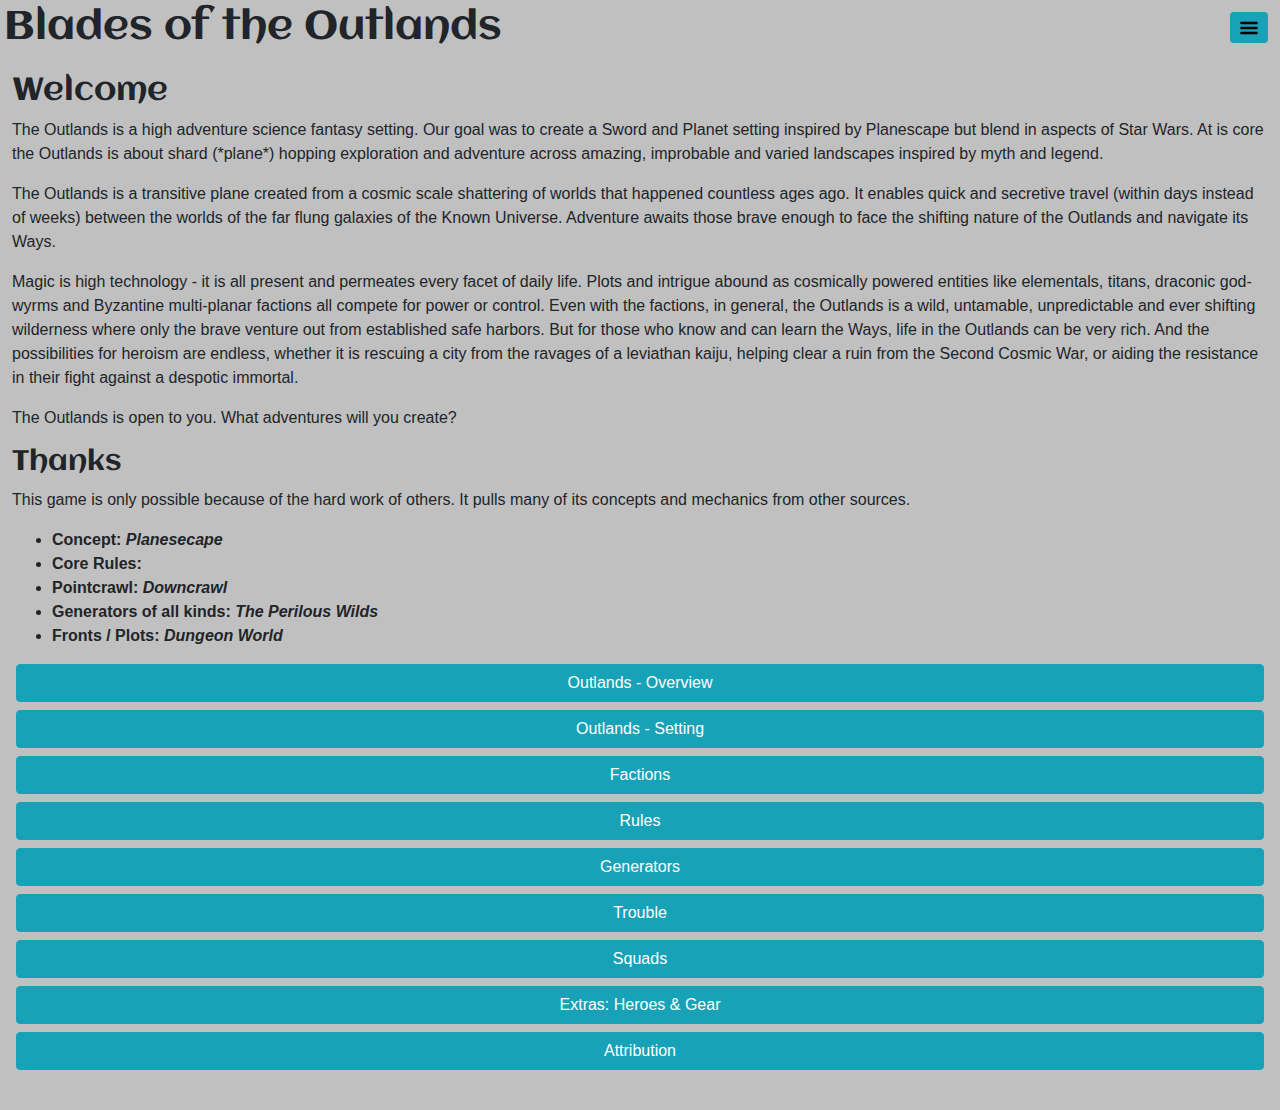
==== blades-solo.html @ 04092b4c "Init" ====
<!DOCTYPE html>
<html>
  <head>
    <meta http-equiv="content-type" content="text/html; charset=UTF-8">
    <title>Blades of the Outlands: Solo</title>
    <meta name="viewport" content="width=device-width, initial-scale=1">
    <link rel="stylesheet" href="https://fonts.googleapis.com/css?family=Aclonica">
    <link rel="stylesheet" type="text/css" href="lib/noty.3.1.4.min.css">
    <link rel="stylesheet" type="text/css" href="lib/bootstrap.min.css">
    <link rel="stylesheet" type="text/css" href="src/main.css">
  </head>
  <body>
    <div id="ui-main" class="w-100" align="center">
      <!--MENU---------------------------------------------->
      <div class="d-flex justify-content-between m-1" style="z-index:100">
        <div>
          <h1>Blades of the Outlands</h1>
        </div>
        <div class="d-flex flex-row-reverse">
          <div class="m-2">
            <a class="btn btn-info btn-sm" data-toggle="collapse" href="#menu-list" role="button">
              <img src="media/md-menu.svg" height="20" width="20">
            </a>
          </div>
          <div class="card collapse" id="menu-list" style="position: absolute;width:200px;right:50px;z-index:100">
            <div class="card card-body p-1">
              <button type="button" class="btn btn-block btn-info" @click="show='about'" data-toggle="collapse" href="#menu-list">About</button>
              <button type="button" class="btn btn-block btn-info" @click="show='trouble-map'" data-toggle="collapse" href="#menu-list">Trouble</button>
              <button type="button" class="btn btn-block btn-danger mt-4" @click="reset()" data-toggle="collapse" href="#menu-list">Reset Game</button>
            </div>
          </div>
        </div>
      </div>
      <!--END MENU---------------------------------------------->
      <component v-bind:is="show" style="z-index:0"></component>
      <div id="map">
        <svg height="0" width="0"></svg>
      </div>
      <!--FOOTER---------------------------------------------->
      <!--END FOOTER---------------------------------------------->
    </div>
  </body>
  <script src="src/nameGenerate.js"></script>
  <script src="lib/ethers-v4.min.js"></script>
  <script src="lib/d3.v5.min.js"></script>
  <script src="lib/vue.2.5.16.min.js"></script>
  <script src="lib/noty.3.1.4.min.js"></script>
  <script src="lib/popper.1.12.3.min.js"></script>
  <script src="lib/jquery-3.3.1.min.js"></script>
  <script src="lib/bootstrap.min.js"></script>
  <script type="module" src="src/blades-solo/main.js"></script>
</html>
---- lib/noty.3.1.4.min.css ----
#noty_layout__bottom,#noty_layout__bottomCenter,#noty_layout__bottomLeft,#noty_layout__bottomRight,#noty_layout__center,#noty_layout__centerLeft,#noty_layout__centerRight,#noty_layout__top,#noty_layout__topCenter,#noty_layout__topLeft,#noty_layout__topRight,.noty_layout_mixin{position:fixed;margin:0;padding:0;z-index:9999999;-webkit-transform:translateZ(0) scale(1,1);transform:translateZ(0) scale(1,1);-webkit-backface-visibility:hidden;backface-visibility:hidden;-webkit-font-smoothing:subpixel-antialiased;filter:blur(0);-webkit-filter:blur(0);max-width:90%}#noty_layout__top{top:0;left:5%;width:90%}#noty_layout__topLeft{top:20px;left:20px;width:325px}#noty_layout__topCenter{top:5%;left:50%;width:325px;-webkit-transform:translate(-webkit-calc(-50% - .5px)) translateZ(0) scale(1,1);transform:translate(calc(-50% - .5px)) translateZ(0) scale(1,1)}#noty_layout__topRight{top:20px;right:20px;width:325px}#noty_layout__bottom{bottom:0;left:5%;width:90%}#noty_layout__bottomLeft{bottom:20px;left:20px;width:325px}#noty_layout__bottomCenter{bottom:5%;left:50%;width:325px;-webkit-transform:translate(-webkit-calc(-50% - .5px)) translateZ(0) scale(1,1);transform:translate(calc(-50% - .5px)) translateZ(0) scale(1,1)}#noty_layout__bottomRight{bottom:20px;right:20px;width:325px}#noty_layout__center{top:50%;left:50%;width:325px;-webkit-transform:translate(-webkit-calc(-50% - .5px),-webkit-calc(-50% - .5px)) translateZ(0) scale(1,1);transform:translate(calc(-50% - .5px),calc(-50% - .5px)) translateZ(0) scale(1,1)}#noty_layout__centerLeft{top:50%;left:20px;width:325px;-webkit-transform:translate(0,-webkit-calc(-50% - .5px)) translateZ(0) scale(1,1);transform:translate(0,calc(-50% - .5px)) translateZ(0) scale(1,1)}#noty_layout__centerRight{top:50%;right:20px;width:325px;-webkit-transform:translate(0,-webkit-calc(-50% - .5px)) translateZ(0) scale(1,1);transform:translate(0,calc(-50% - .5px)) translateZ(0) scale(1,1)}.noty_progressbar{display:none}.noty_has_timeout.noty_has_progressbar .noty_progressbar{display:block;position:absolute;left:0;bottom:0;height:3px;width:100%;background-color:#646464;opacity:.2}.noty_bar{-webkit-backface-visibility:hidden;-webkit-transform:translate(0,0) translateZ(0) scale(1,1);-ms-transform:translate(0,0) scale(1,1);transform:translate(0,0) scale(1,1);-webkit-font-smoothing:subpixel-antialiased;overflow:hidden}.noty_effects_open{opacity:0;-webkit-transform:translate(50%);-ms-transform:translate(50%);transform:translate(50%);-webkit-animation:noty_anim_in .5s cubic-bezier(.68,-.55,.265,1.55);animation:noty_anim_in .5s cubic-bezier(.68,-.55,.265,1.55);-webkit-animation-fill-mode:forwards;animation-fill-mode:forwards}.noty_effects_close{-webkit-animation:noty_anim_out .5s cubic-bezier(.68,-.55,.265,1.55);animation:noty_anim_out .5s cubic-bezier(.68,-.55,.265,1.55);-webkit-animation-fill-mode:forwards;animation-fill-mode:forwards}.noty_fix_effects_height{-webkit-animation:noty_anim_height 75ms ease-out;animation:noty_anim_height 75ms ease-out}.noty_close_with_click{cursor:pointer}.noty_close_button{position:absolute;top:2px;right:2px;font-weight:700;width:20px;height:20px;text-align:center;line-height:20px;background-color:rgba(0,0,0,.05);border-radius:2px;cursor:pointer;-webkit-transition:all .2s ease-out;transition:all .2s ease-out}.noty_close_button:hover{background-color:rgba(0,0,0,.1)}.noty_modal{position:fixed;width:100%;height:100%;background-color:#000;z-index:10000;opacity:.3;left:0;top:0}.noty_modal.noty_modal_open{opacity:0;-webkit-animation:noty_modal_in .3s ease-out;animation:noty_modal_in .3s ease-out}.noty_modal.noty_modal_close{-webkit-animation:noty_modal_out .3s ease-out;animation:noty_modal_out .3s ease-out;-webkit-animation-fill-mode:forwards;animation-fill-mode:forwards}@-webkit-keyframes noty_modal_in{100%{opacity:.3}}@keyframes noty_modal_in{100%{opacity:.3}}@-webkit-keyframes noty_modal_out{100%{opacity:0}}@keyframes noty_modal_out{100%{opacity:0}}@keyframes noty_modal_out{100%{opacity:0}}@-webkit-keyframes noty_anim_in{100%{-webkit-transform:translate(0);transform:translate(0);opacity:1}}@keyframes noty_anim_in{100%{-webkit-transform:translate(0);transform:translate(0);opacity:1}}@-webkit-keyframes noty_anim_out{100%{-webkit-transform:translate(50%);transform:translate(50%);opacity:0}}@keyframes noty_anim_out{100%{-webkit-transform:translate(50%);transform:translate(50%);opacity:0}}@-webkit-keyframes noty_anim_height{100%{height:0}}@keyframes noty_anim_height{100%{height:0}}.noty_theme__relax.noty_bar{margin:4px 0;overflow:hidden;border-radius:2px;position:relative}.noty_theme__relax.noty_bar .noty_body{padding:10px}.noty_theme__relax.noty_bar .noty_buttons{border-top:1px solid #e7e7e7;padding:5px 10px}.noty_theme__relax.noty_type__alert,.noty_theme__relax.noty_type__notification{background-color:#fff;border:1px solid #dedede;color:#444}.noty_theme__relax.noty_type__warning{background-color:#ffeaa8;border:1px solid #ffc237;color:#826200}.noty_theme__relax.noty_type__warning .noty_buttons{border-color:#dfaa30}.noty_theme__relax.noty_type__error{background-color:#ff8181;border:1px solid #e25353;color:#fff}.noty_theme__relax.noty_type__error .noty_buttons{border-color:#8b0000}.noty_theme__relax.noty_type__info,.noty_theme__relax.noty_type__information{background-color:#78c5e7;border:1px solid #3badd6;color:#fff}.noty_theme__relax.noty_type__info .noty_buttons,.noty_theme__relax.noty_type__information .noty_buttons{border-color:#0b90c4}.noty_theme__relax.noty_type__success{background-color:#bcf5bc;border:1px solid #7cdd77;color:#006400}.noty_theme__relax.noty_type__success .noty_buttons{border-color:#50c24e}.noty_theme__metroui.noty_bar{margin:4px 0;overflow:hidden;position:relative;box-shadow:rgba(0,0,0,.298039) 0 0 5px 0}.noty_theme__metroui.noty_bar .noty_progressbar{position:absolute;left:0;bottom:0;height:3px;width:100%;background-color:#000;opacity:.2}.noty_theme__metroui.noty_bar .noty_body{padding:1.25em;font-size:14px}.noty_theme__metroui.noty_bar .noty_buttons{padding:0 10px .5em 10px}.noty_theme__metroui.noty_type__alert,.noty_theme__metroui.noty_type__notification{background-color:#fff;color:#1d1d1d}.noty_theme__metroui.noty_type__warning{background-color:#fa6800;color:#fff}.noty_theme__metroui.noty_type__error{background-color:#ce352c;color:#fff}.noty_theme__metroui.noty_type__info,.noty_theme__metroui.noty_type__information{background-color:#1ba1e2;color:#fff}.noty_theme__metroui.noty_type__success{background-color:#60a917;color:#fff}.noty_theme__mint.noty_bar{margin:4px 0;overflow:hidden;border-radius:2px;position:relative}.noty_theme__mint.noty_bar .noty_body{padding:10px;font-size:14px}.noty_theme__mint.noty_bar .noty_buttons{padding:10px}.noty_theme__mint.noty_type__alert,.noty_theme__mint.noty_type__notification{background-color:#fff;border-bottom:1px solid #d1d1d1;color:#2f2f2f}.noty_theme__mint.noty_type__warning{background-color:#ffae42;border-bottom:1px solid #e89f3c;color:#fff}.noty_theme__mint.noty_type__error{background-color:#de636f;border-bottom:1px solid #ca5a65;color:#fff}.noty_theme__mint.noty_type__info,.noty_theme__mint.noty_type__information{background-color:#7f7eff;border-bottom:1px solid #7473e8;color:#fff}.noty_theme__mint.noty_type__success{background-color:#afc765;border-bottom:1px solid #a0b55c;color:#fff}.noty_theme__sunset.noty_bar{margin:4px 0;overflow:hidden;border-radius:2px;position:relative}.noty_theme__sunset.noty_bar .noty_body{padding:10px;font-size:14px;text-shadow:1px 1px 1px rgba(0,0,0,.1)}.noty_theme__sunset.noty_bar .noty_buttons{padding:10px}.noty_theme__sunset.noty_type__alert,.noty_theme__sunset.noty_type__notification{background-color:#073b4c;color:#fff}.noty_theme__sunset.noty_type__alert .noty_progressbar,.noty_theme__sunset.noty_type__notification .noty_progressbar{background-color:#fff}.noty_theme__sunset.noty_type__warning{background-color:#ffd166;color:#fff}.noty_theme__sunset.noty_type__error{background-color:#ef476f;color:#fff}.noty_theme__sunset.noty_type__error .noty_progressbar{opacity:.4}.noty_theme__sunset.noty_type__info,.noty_theme__sunset.noty_type__information{background-color:#118ab2;color:#fff}.noty_theme__sunset.noty_type__info .noty_progressbar,.noty_theme__sunset.noty_type__information .noty_progressbar{opacity:.6}.noty_theme__sunset.noty_type__success{background-color:#06d6a0;color:#fff}.noty_theme__bootstrap-v3.noty_bar{margin:4px 0;overflow:hidden;position:relative;border:1px solid transparent;border-radius:4px}.noty_theme__bootstrap-v3.noty_bar .noty_body{padding:15px}.noty_theme__bootstrap-v3.noty_bar .noty_buttons{padding:10px}.noty_theme__bootstrap-v3.noty_bar .noty_close_button{font-size:21px;font-weight:700;line-height:1;color:#000;text-shadow:0 1px 0 #fff;opacity:.2;background:0 0}.noty_theme__bootstrap-v3.noty_bar .noty_close_button:hover{background:0 0;text-decoration:none;cursor:pointer;opacity:.5}.noty_theme__bootstrap-v3.noty_type__alert,.noty_theme__bootstrap-v3.noty_type__notification{background-color:#fff;color:inherit}.noty_theme__bootstrap-v3.noty_type__warning{background-color:#fcf8e3;color:#8a6d3b;border-color:#faebcc}.noty_theme__bootstrap-v3.noty_type__error{background-color:#f2dede;color:#a94442;border-color:#ebccd1}.noty_theme__bootstrap-v3.noty_type__info,.noty_theme__bootstrap-v3.noty_type__information{background-color:#d9edf7;color:#31708f;border-color:#bce8f1}.noty_theme__bootstrap-v3.noty_type__success{background-color:#dff0d8;color:#3c763d;border-color:#d6e9c6}.noty_theme__bootstrap-v4.noty_bar{margin:4px 0;overflow:hidden;position:relative;border:1px solid transparent;border-radius:.25rem}.noty_theme__bootstrap-v4.noty_bar .noty_body{padding:.75rem 1.25rem}.noty_theme__bootstrap-v4.noty_bar .noty_buttons{padding:10px}.noty_theme__bootstrap-v4.noty_bar .noty_close_button{font-size:1.5rem;font-weight:700;line-height:1;color:#000;text-shadow:0 1px 0 #fff;opacity:.5;background:0 0}.noty_theme__bootstrap-v4.noty_bar .noty_close_button:hover{background:0 0;text-decoration:none;cursor:pointer;opacity:.75}.noty_theme__bootstrap-v4.noty_type__alert,.noty_theme__bootstrap-v4.noty_type__notification{background-color:#fff;color:inherit}.noty_theme__bootstrap-v4.noty_type__warning{background-color:#fcf8e3;color:#8a6d3b;border-color:#faebcc}.noty_theme__bootstrap-v4.noty_type__error{background-color:#f2dede;color:#a94442;border-color:#ebccd1}.noty_theme__bootstrap-v4.noty_type__info,.noty_theme__bootstrap-v4.noty_type__information{background-color:#d9edf7;color:#31708f;border-color:#bce8f1}.noty_theme__bootstrap-v4.noty_type__success{background-color:#dff0d8;color:#3c763d;border-color:#d6e9c6}.noty_theme__semanticui.noty_bar{margin:4px 0;overflow:hidden;position:relative;border:1px solid transparent;font-size:1em;border-radius:.28571429rem;box-shadow:0 0 0 1px rgba(34,36,38,.22) inset,0 0 0 0 transparent}.noty_theme__semanticui.noty_bar .noty_body{padding:1em 1.5em;line-height:1.4285em}.noty_theme__semanticui.noty_bar .noty_buttons{padding:10px}.noty_theme__semanticui.noty_type__alert,.noty_theme__semanticui.noty_type__notification{background-color:#f8f8f9;color:rgba(0,0,0,.87)}.noty_theme__semanticui.noty_type__warning{background-color:#fffaf3;color:#573a08;box-shadow:0 0 0 1px #c9ba9b inset,0 0 0 0 transparent}.noty_theme__semanticui.noty_type__error{background-color:#fff6f6;color:#9f3a38;box-shadow:0 0 0 1px #e0b4b4 inset,0 0 0 0 transparent}.noty_theme__semanticui.noty_type__info,.noty_theme__semanticui.noty_type__information{background-color:#f8ffff;color:#276f86;box-shadow:0 0 0 1px #a9d5de inset,0 0 0 0 transparent}.noty_theme__semanticui.noty_type__success{background-color:#fcfff5;color:#2c662d;box-shadow:0 0 0 1px #a3c293 inset,0 0 0 0 transparent}.noty_theme__nest.noty_bar{margin:0 0 15px 0;overflow:hidden;border-radius:2px;position:relative;box-shadow:rgba(0,0,0,.098039) 5px 4px 10px 0}.noty_theme__nest.noty_bar .noty_body{padding:10px;font-size:14px;text-shadow:1px 1px 1px rgba(0,0,0,.1)}.noty_theme__nest.noty_bar .noty_buttons{padding:10px}.noty_layout .noty_theme__nest.noty_bar{z-index:5}.noty_layout .noty_theme__nest.noty_bar:nth-child(2){position:absolute;top:0;margin-top:4px;margin-right:-4px;margin-left:4px;z-index:4;width:100%}.noty_layout .noty_theme__nest.noty_bar:nth-child(3){position:absolute;top:0;margin-top:8px;margin-right:-8px;margin-left:8px;z-index:3;width:100%}.noty_layout .noty_theme__nest.noty_bar:nth-child(4){position:absolute;top:0;margin-top:12px;margin-right:-12px;margin-left:12px;z-index:2;width:100%}.noty_layout .noty_theme__nest.noty_bar:nth-child(5){position:absolute;top:0;margin-top:16px;margin-right:-16px;margin-left:16px;z-index:1;width:100%}.noty_layout .noty_theme__nest.noty_bar:nth-child(n+6){position:absolute;top:0;margin-top:20px;margin-right:-20px;margin-left:20px;z-index:-1;width:100%}#noty_layout__bottomLeft .noty_theme__nest.noty_bar:nth-child(2),#noty_layout__topLeft .noty_theme__nest.noty_bar:nth-child(2){margin-top:4px;margin-left:-4px;margin-right:4px}#noty_layout__bottomLeft .noty_theme__nest.noty_bar:nth-child(3),#noty_layout__topLeft .noty_theme__nest.noty_bar:nth-child(3){margin-top:8px;margin-left:-8px;margin-right:8px}#noty_layout__bottomLeft .noty_theme__nest.noty_bar:nth-child(4),#noty_layout__topLeft .noty_theme__nest.noty_bar:nth-child(4){margin-top:12px;margin-left:-12px;margin-right:12px}#noty_layout__bottomLeft .noty_theme__nest.noty_bar:nth-child(5),#noty_layout__topLeft .noty_theme__nest.noty_bar:nth-child(5){margin-top:16px;margin-left:-16px;margin-right:16px}#noty_layout__bottomLeft .noty_theme__nest.noty_bar:nth-child(n+6),#noty_layout__topLeft .noty_theme__nest.noty_bar:nth-child(n+6){margin-top:20px;margin-left:-20px;margin-right:20px}.noty_theme__nest.noty_type__alert,.noty_theme__nest.noty_type__notification{background-color:#073b4c;color:#fff}.noty_theme__nest.noty_type__alert .noty_progressbar,.noty_theme__nest.noty_type__notification .noty_progressbar{background-color:#fff}.noty_theme__nest.noty_type__warning{background-color:#ffd166;color:#fff}.noty_theme__nest.noty_type__error{background-color:#ef476f;color:#fff}.noty_theme__nest.noty_type__error .noty_progressbar{opacity:.4}.noty_theme__nest.noty_type__info,.noty_theme__nest.noty_type__information{background-color:#118ab2;color:#fff}.noty_theme__nest.noty_type__info .noty_progressbar,.noty_theme__nest.noty_type__information .noty_progressbar{opacity:.6}.noty_theme__nest.noty_type__success{background-color:#06d6a0;color:#fff}.noty_theme__light.noty_bar{margin:4px 0;overflow:hidden;border-radius:2px;position:relative}.noty_theme__light.noty_bar .noty_body{padding:10px}.noty_theme__light.noty_bar .noty_buttons{border-top:1px solid #e7e7e7;padding:5px 10px}.noty_theme__light.noty_type__alert,.noty_theme__light.noty_type__notification{background-color:#fff;border:1px solid #dedede;color:#444}.noty_theme__light.noty_type__warning{background-color:#ffeaa8;border:1px solid #ffc237;color:#826200}.noty_theme__light.noty_type__warning .noty_buttons{border-color:#dfaa30}.noty_theme__light.noty_type__error{background-color:#ed7000;border:1px solid #e25353;color:#fff}.noty_theme__light.noty_type__error .noty_buttons{border-color:#8b0000}.noty_theme__light.noty_type__info,.noty_theme__light.noty_type__information{background-color:#78c5e7;border:1px solid #3badd6;color:#fff}.noty_theme__light.noty_type__info .noty_buttons,.noty_theme__light.noty_type__information .noty_buttons{border-color:#0b90c4}.noty_theme__light.noty_type__success{background-color:#57c880;border:1px solid #7cdd77;color:#006400}.noty_theme__light.noty_type__success .noty_buttons{border-color:#50c24e}
/*# sourceMappingURL=noty.min.css.map */
---- src/main.css ----
[v-cloak] {
  display: none;
}

body {
  margin: 0;
  background-color: silver;
  overflow: auto;
}

/* FONT Classes */

h1, h2, h3, h4 {
  font-family: 'Aclonica', serif;
}

bi {
  font-weight: bold;
  font-style: italic;
}

.font-lg {
  font-size: large;
}
.font-sm {
  font-size: small;
}
.font-blue {
  color: blue;
}
.underline {
  text-decoration: underline;
}
.pointer {
  cursor: pointer;
}
.dashed {
  text-decoration: underline dashed;
}

/* Tables */

table.border-all, th, td {
  border: 1px solid black;
}

th, td {
  padding: 0em 0.5em;
}

.table-gen.row {
  border-left: 1px solid black;
  border-right: 1px solid black;
}
.table-gen.row:nth-child(1) {
  border: 1px solid black;
  margin:0;
  font-weight: bold;
}
.table-gen.row:nth-child(even){
  background-color: lightgray;
}
.table-gen.row:last-child {
  border-bottom: 1px solid black;
}

.table-gen.col {
  padding: 0;
  border: 1px solid black; 
}
.table-gen.col div:nth-child(odd){
  background-color: lightgray;
}
.table-gen.col div:nth-child(1){
  font-weight: bold;
  border: 1px solid black; 
}

/* HEADER  */
.h-double-border, h3.region {
  border-top: 6px double black;
  border-bottom: 2px solid black;
}
h4.shard {
  border-top: 2px solid black;
  border-bottom: 2px solid black;
}

/* OVERLAY FOR CENTER DATA */
.overlay {
  position: fixed;
  left: 50%;
  transform: translateX(-50%);
  background-color: rgba(245, 245, 245, 0.75);
  width : 1200px;
  max-height: 100%;
  overflow-y: auto;
}
@media only screen and (max-width: 1200px) {
  .overlay {
    width: 100%;
  }
}

/* Tooltip container */
.tip {
  position: relative;
  display: inline-block;
  border-bottom: 1px dotted black; /* If you want dots under the hoverable text */
}

/* Tooltip text */
.tip .tiptext {
  visibility: hidden;
  width: 300px;
  background-color: black;
  color: #fff;
  text-align: left;
  padding: 5px 5px;
  border-radius: 6px;
 
  /* Position the tooltip text - see examples below! */
  position: absolute;
  z-index: 5;
}
/* Tooltip text TOP */
.tip .tiptext {
  width: 300px;
  bottom: 100%;
  left: 50%;
  /* margin-left: -100px; */ /* Use half of the width (120/2 = 60), to center the tooltip */
}

/* Show the tooltip text when you mouse over the tooltip container */
.tip:hover .tiptext {
  visibility: visible;
}

/*CSS styling for dots boxes */
.box {
  display: inline-block;
}
.box.box-md {
  height: 20px;
  width: 20px;
}
.circle {
  border-radius: 50%;
  display: inline-block;
}
.circle.circle-sm {
  height: 10px;
  width: 10px;
}
.circle.circle-md {
  height: 20px;
  width: 20px;
}
.circle.circle-success {
  background-color: #28a745;
}

/*CSS styling for Maps */
.sector, .region {
  fill:none;
  stroke-width: 5px;
  stroke-dasharray:20,5;
}
.zone{
  stroke-width: 0px;
}
.joins line {
  stroke: black;
  stroke-width: 2px;
}

circle.shard {
  stroke: black;
  fill: green;
}

.diamond {
  color: aqua;
}
.ruby {
  color: red;
}
.citrine {
  color: orange;
}
.topaz {
  color: yellow;
}
.emerald {
  color: green;
}
.sapphire {
  color: blue;
}
.amethyst {
  color: purple;
}

/*CSS styling for Arrow */
.arrow-down {
  width: 20px;
  height: 20px;
  background: #28a745;
  position: relative;
  border-radius: .2rem;
}

.arrow-down.active {
  background: #17a2b8;
}

.arrow-down:before, .arrow-down:after {
  content: "";
  display: block;
  width: 10px;
  height: 5px;
  background: white;
  position: absolute;
  top: 10px;
  transition: transform .5s;
}

.arrow-down:before {
  right: 7px;
  transform: rotate(45deg);
}

.arrow-down:after {
  right: 3px;
  transform: rotate(-45deg);
}

.arrow-down.active:before {
  transform: rotate(-45deg);
}

.arrow-down.active:after {
  transform: rotate(45deg);
}

/*CSS images for Arrow */

.adv {
  font-weight: bolder;
  font-size: larger;
  transform: rotate(90deg);
  color: green;
  display: inline-block;
}
.adv-1::before {
  content: "❮"
}
.adv-2::before {
  content: "❮❮"
}
.adv-3::before {
  content: "❮❮❮"
}
.dis {
  font-weight: bolder;
  font-size: larger;
  transform: rotate(-90deg);
  color: red;
  display: inline-block;
}
.dis-1::before {
  content: "❮"
}
.dis-2::before {
  content: "❮❮"
}
.dis-3::before {
  content: "❮❮❮"
}
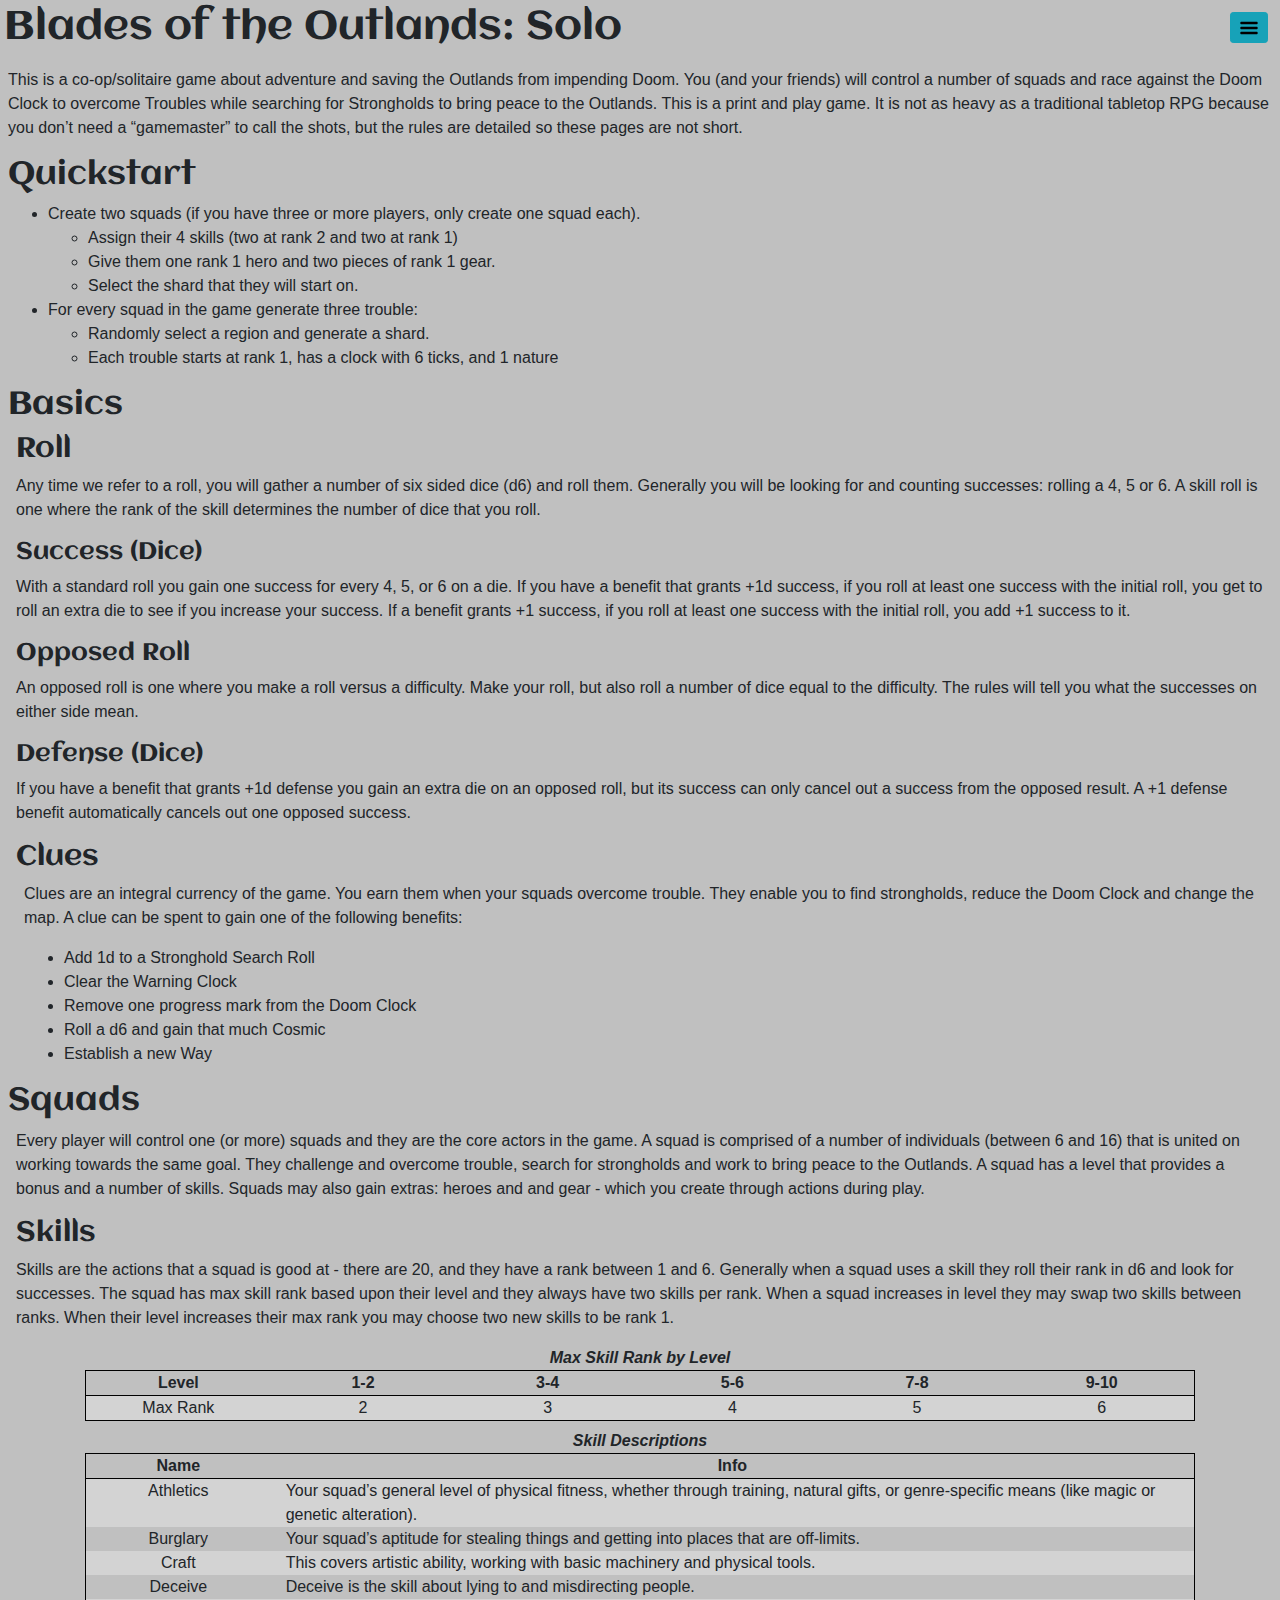
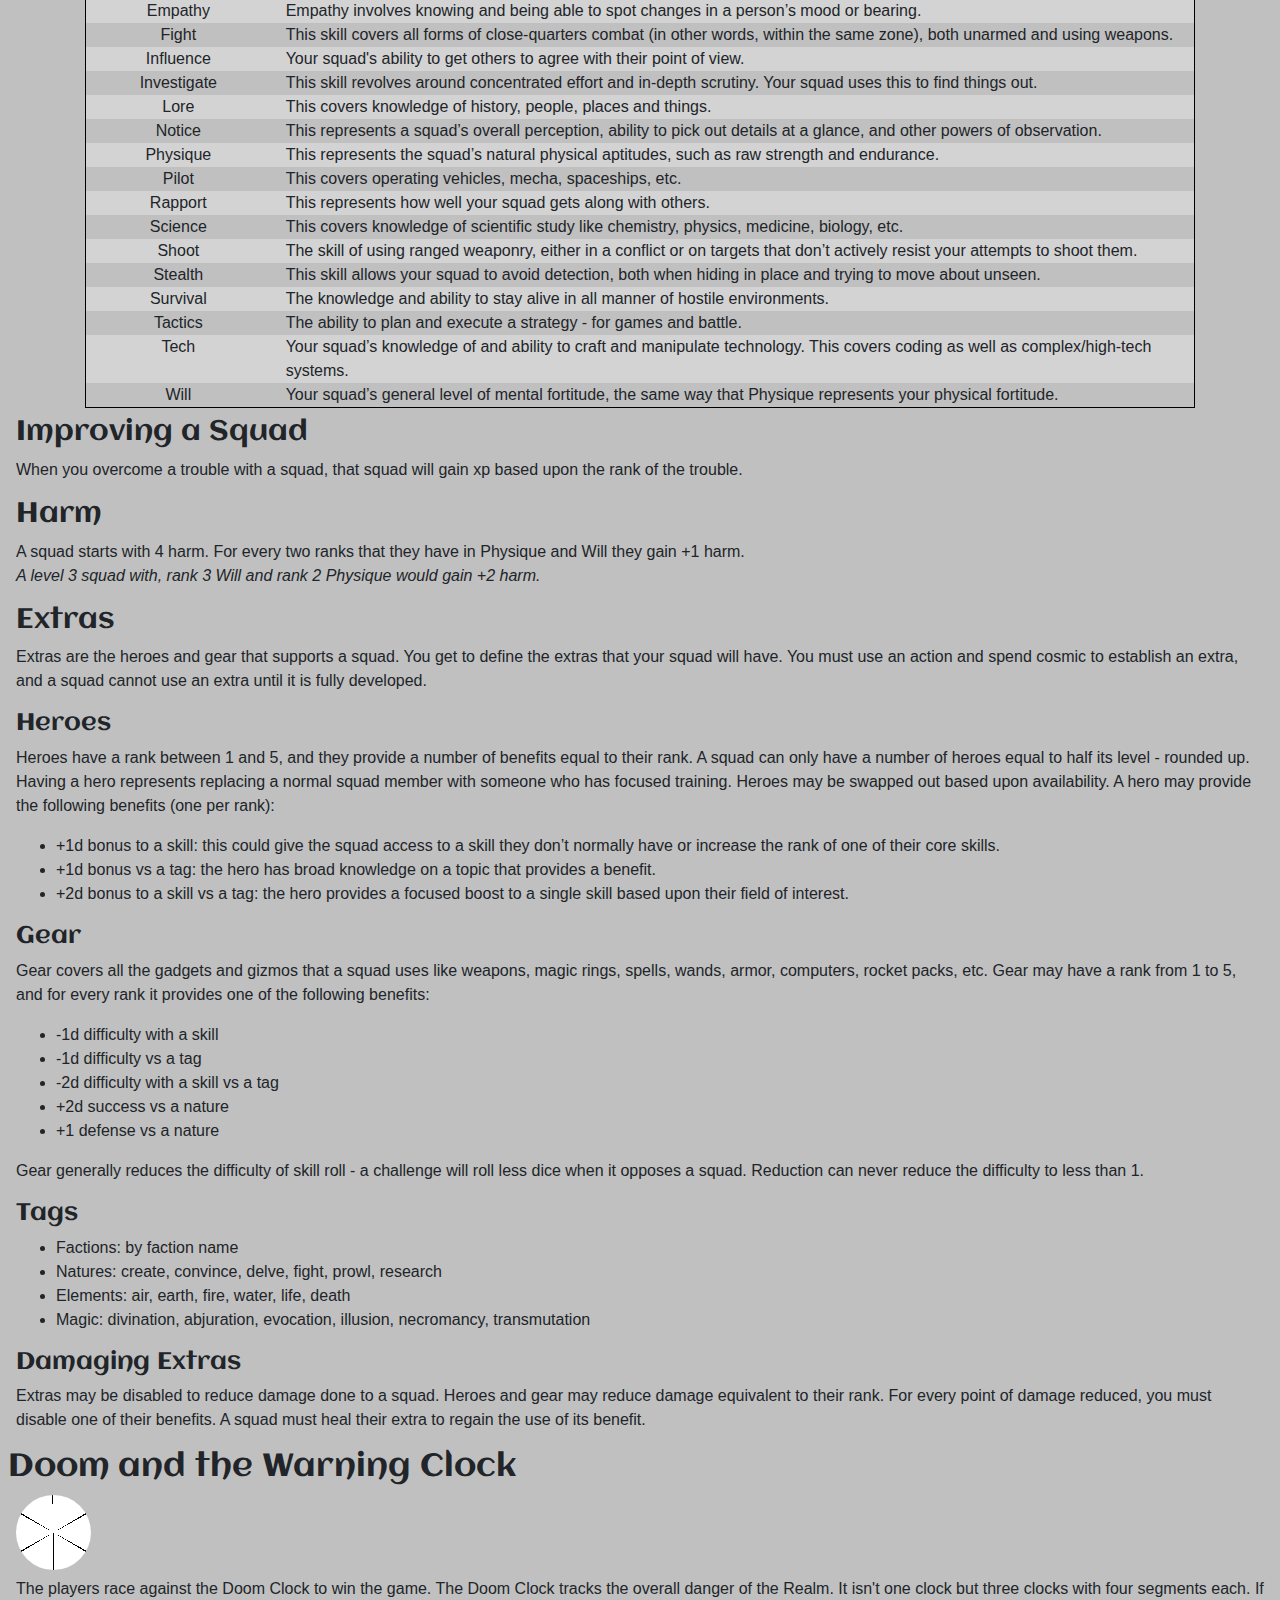
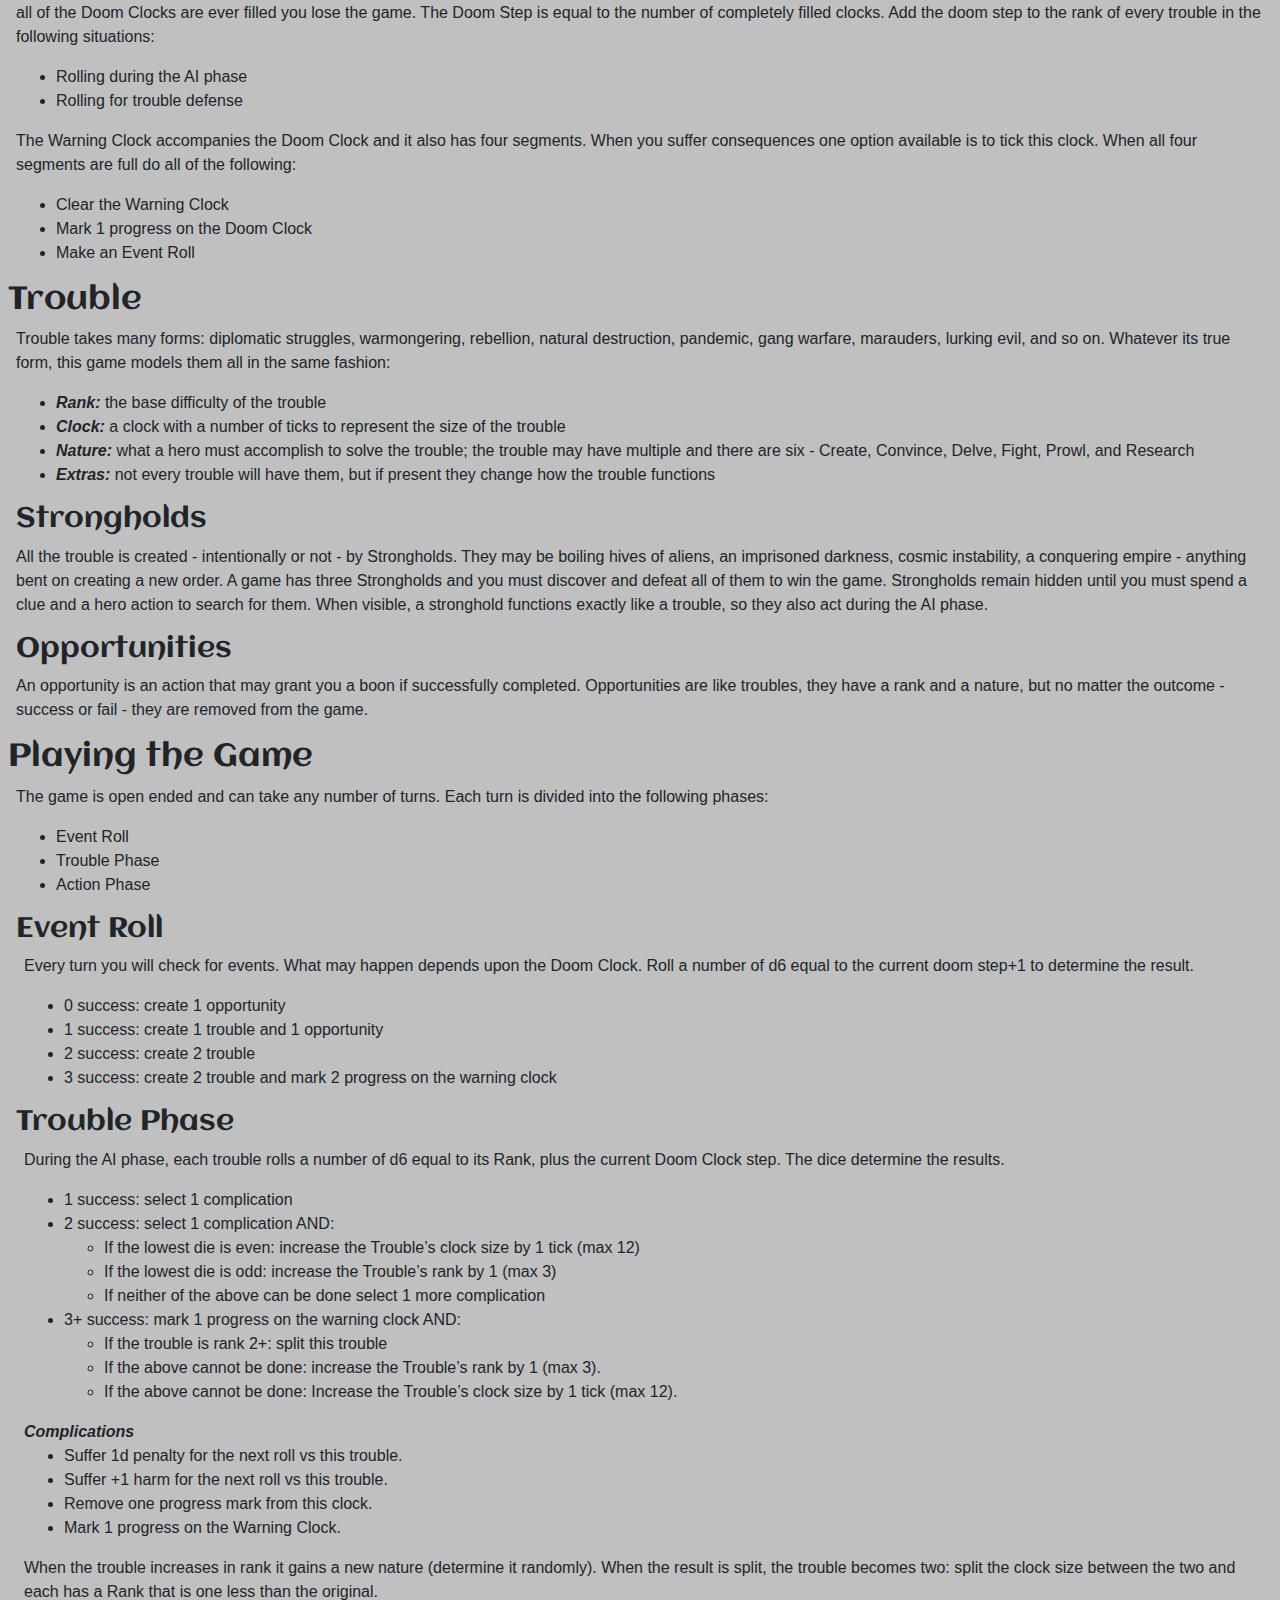
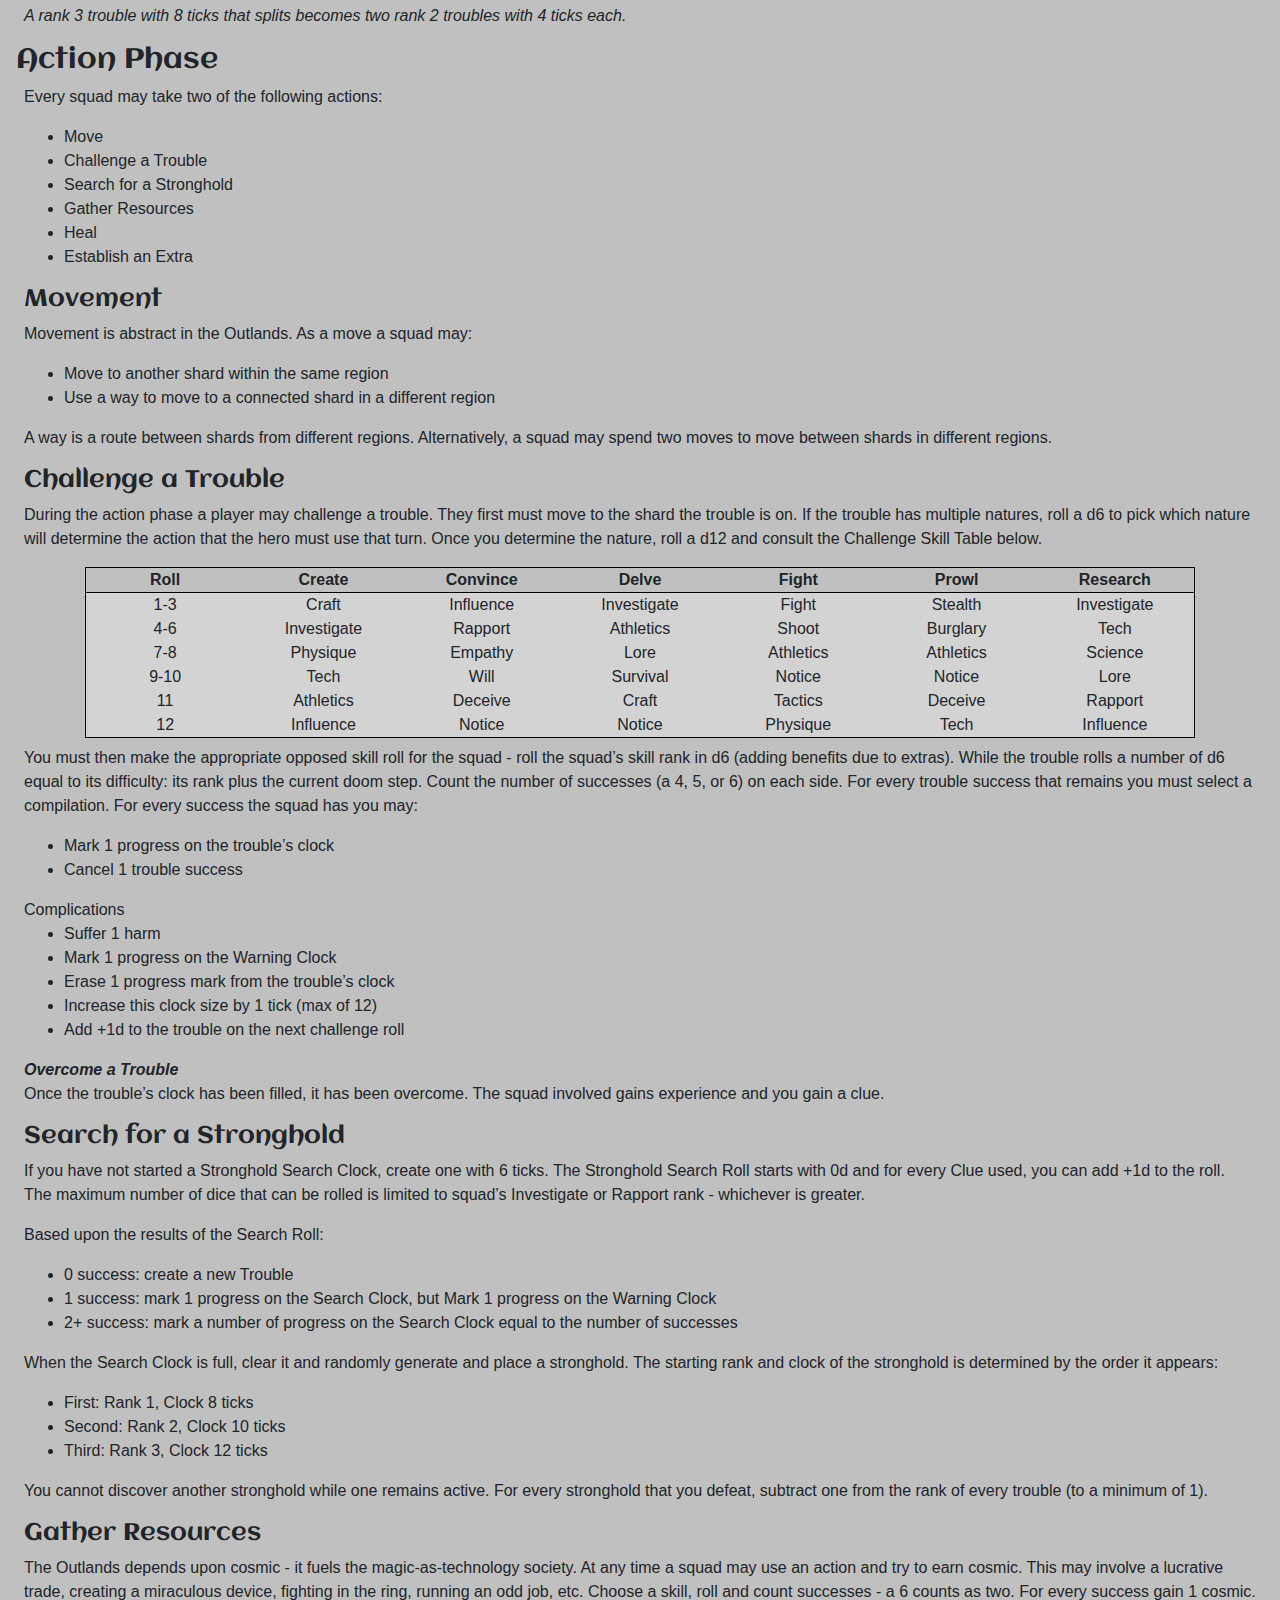
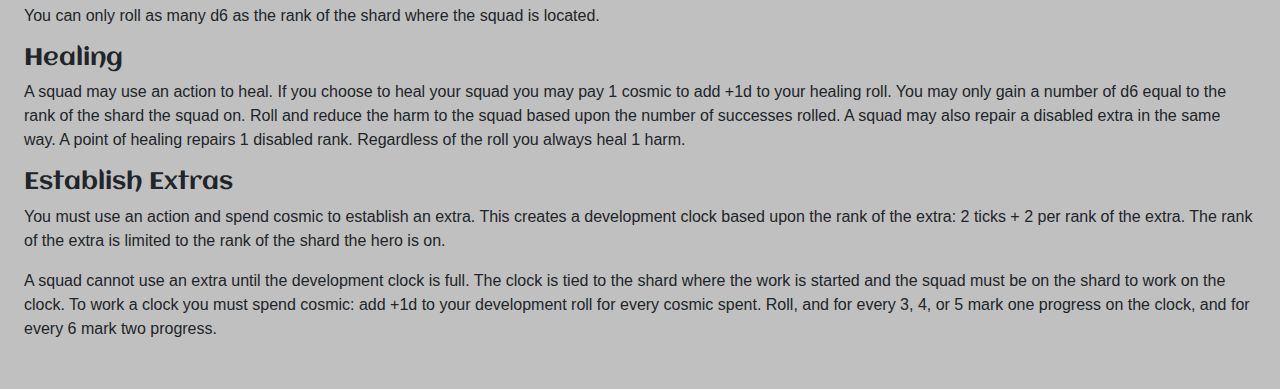
==== commit cf386a30: "V0.1.6" ====
--- a/blades-solo.html
+++ b/blades-solo.html
@@ -8,13 +8,14 @@
     <link rel="stylesheet" type="text/css" href="lib/noty.3.1.4.min.css">
     <link rel="stylesheet" type="text/css" href="lib/bootstrap.min.css">
     <link rel="stylesheet" type="text/css" href="src/main.css">
+    <link rel="stylesheet" type="text/css" href="src/blades-solo/main.css">
   </head>
   <body>
     <div id="ui-main" class="w-100" align="center">
       <!--MENU---------------------------------------------->
       <div class="d-flex justify-content-between m-1" style="z-index:100">
         <div>
-          <h1>Blades of the Outlands</h1>
+          <h1>Blades of the Outlands: Solo</h1>
         </div>
         <div class="d-flex flex-row-reverse">
           <div class="m-2">
@@ -25,8 +26,7 @@
           <div class="card collapse" id="menu-list" style="position: absolute;width:200px;right:50px;z-index:100">
             <div class="card card-body p-1">
               <button type="button" class="btn btn-block btn-info" @click="show='about'" data-toggle="collapse" href="#menu-list">About</button>
-              <button type="button" class="btn btn-block btn-info" @click="show='trouble-map'" data-toggle="collapse" href="#menu-list">Trouble</button>
-              <button type="button" class="btn btn-block btn-danger mt-4" @click="reset()" data-toggle="collapse" href="#menu-list">Reset Game</button>
+              <a type="button" class="btn btn-block btn-info mt-3" href="index.html">Astrum Aurum</a>
             </div>
           </div>
         </div>
--- a/src/blades-solo/main.css
+++ b/src/blades-solo/main.css
@@ -0,0 +1,11 @@
+.pie {
+  display: inline-block;
+  border-radius: 50%;
+  background: conic-gradient( 
+     white 59deg, black 59deg 61deg, white 61deg 119deg, black 119deg 121deg,
+     white 121deg 179deg, black 179deg 181deg, white 181deg 239deg, black 239deg 241deg,
+     white 241deg 299deg, black 299deg 301deg, white 301deg 358deg, black 358deg);
+}
+.pie::before {
+  background-color: black;
+}
